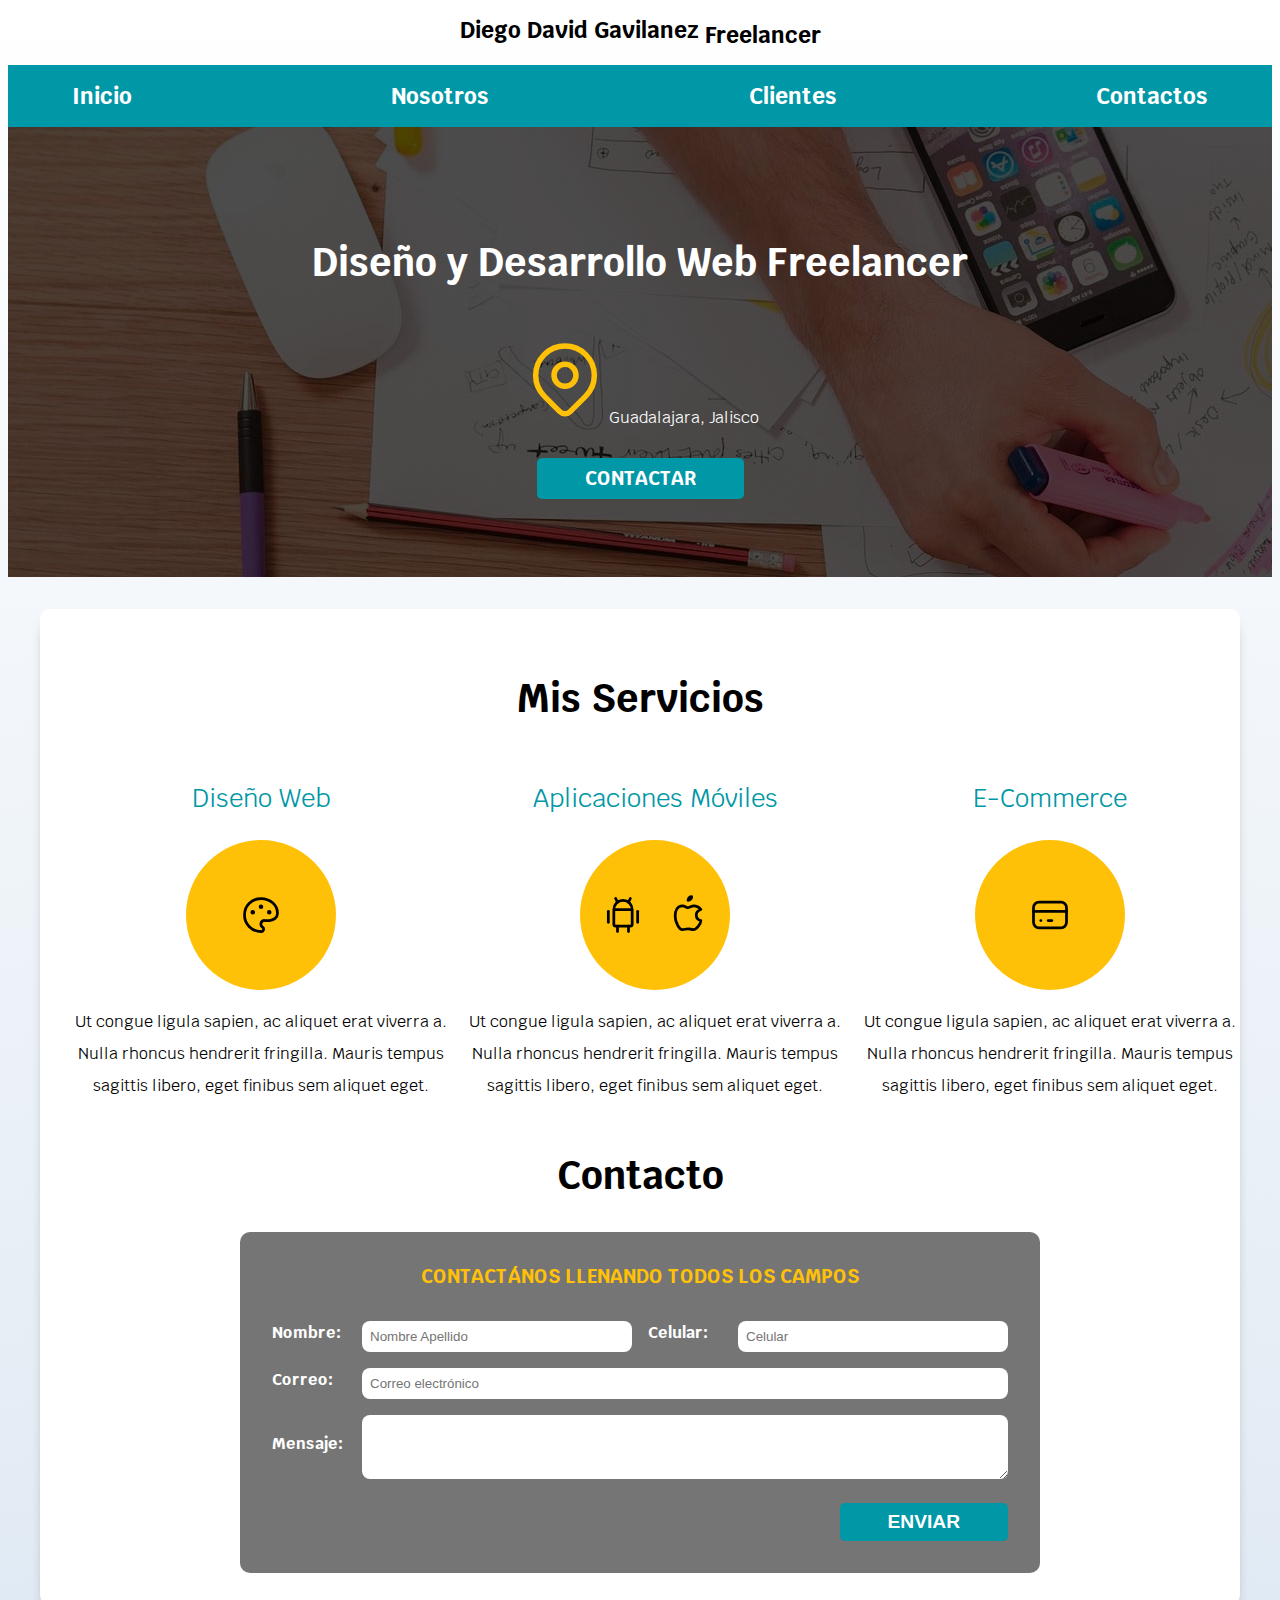
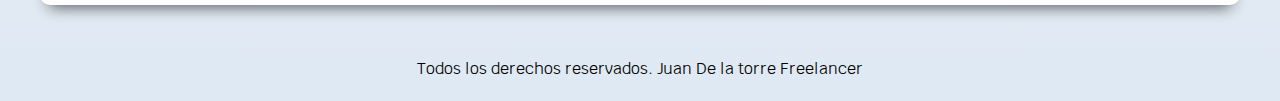
==== index.html @ 87d79a5a "Test FreeLancer" ====
<!DOCTYPE html>
<html lang="en">

<head>
    <meta charset="UTF-8">
    <meta name="viewport" content="width=device-width, initial-scale=1.0">
    <meta http-equiv="X-UA-Compatible" content="ie=edge">
    <title>Diseñador Freelancer</title>
    <link rel="stylesheet" href="https://necolas.github.io/normalize.css/8.0.0/normalize.css">
    <link href="https://fonts.googleapis.com/css?family=Krub:400,700" rel="stylesheet">
    <link rel="stylesheet" href="css/style.css">
</head>

<body>

    <header class="header">
        <h1>Diego David Gavilanez <sub><span>Freelancer</span></sub> </h1>
    </header>

    <div class=" nav-bg">
        <nav class="navegacion contenedor">
            <a href="#">Inicio</a>
            <a href="#">Nosotros</a>
            <a href="#">Clientes</a>
            <a href="#">Contactos</a>
        </nav>
    </div>


    <div class="hero">
        <div class="contenido-hero">
            <h2>Diseño y Desarrollo Web Freelancer</h2>
            <p><svg xmlns="http://www.w3.org/2000/svg" class="icon icon-tabler icon-tabler-map-pin" width="88"
                    height="88" viewBox="0 0 24 24" stroke-width="1.5" stroke="#FFC107" fill="none"
                    stroke-linecap="round" stroke-linejoin="round">
                    <path stroke="none" d="M0 0h24v24H0z" />
                    <circle cx="12" cy="11" r="3" />
                    <path d="M17.657 16.657L13.414 20.9a1.998 1.998 0 0 1 -2.827 0l-4.244-4.243a8 8 0 1 1 11.314 0z" />
                </svg>Guadalajara, Jalisco</p>

            <a class="boton" href="#contacto">Contactar</a>
        </div>
    </div>

    <div class="contenedor sombra">
        <h2>Mis Servicios</h2>
        <main class="servicios">
            <div class="servicio">
                <h3>Diseño Web</h3>
                <div class="iconos">
                    <svg xmlns="http://www.w3.org/2000/svg" class="icon icon-tabler icon-tabler-palette" width="44"
                        height="44" viewBox="0 0 24 24" stroke-width="1.5" stroke="currentColor" fill="none"
                        stroke-linecap="round" stroke-linejoin="round">
                        <path stroke="none" d="M0 0h24v24H0z" />
                        <path
                            d="M12 21a9 9 0 1 1 0 -18a9 8 0 0 1 9 8a4.5 4 0 0 1 -4.5 4h-2.5a2 2 0 0 0 -1 3.75a1.3 1.3 0 0 1 -1 2.25" />
                        <circle cx="7.5" cy="10.5" r=".5" fill="currentColor" />
                        <circle cx="12" cy="7.5" r=".5" fill="currentColor" />
                        <circle cx="16.5" cy="10.5" r=".5" fill="currentColor" />
                    </svg>
                </div>
                <p>Ut congue ligula sapien, ac aliquet erat viverra a. Nulla rhoncus hendrerit fringilla. Mauris tempus
                    sagittis libero, eget finibus sem aliquet eget.</p>
            </div>
            <div class="servicio">
                <h3>Aplicaciones Móviles</h3>
                <div class="iconos">

                    <!-- https://tablericons.com/ -->
                    <svg xmlns="http://www.w3.org/2000/svg" class="icon icon-tabler icon-tabler-brand-android"
                        width="44" height="44" viewBox="0 0 24 24" stroke-width="1.5" stroke="currentColor" fill="none"
                        stroke-linecap="round" stroke-linejoin="round">
                        <path stroke="none" d="M0 0h24v24H0z" />
                        <line x1="4" y1="10" x2="4" y2="16" />
                        <line x1="20" y1="10" x2="20" y2="16" />
                        <path d="M7 9h10v8a1 1 0 0 1 -1 1h-8a1 1 0 0 1 -1 -1v-8a5 5 0 0 1 10 0" />
                        <line x1="8" y1="3" x2="9" y2="5" />
                        <line x1="16" y1="3" x2="15" y2="5" />
                        <line x1="9" y1="18" x2="9" y2="21" />
                        <line x1="15" y1="18" x2="15" y2="21" />
                    </svg>
                    <svg xmlns="http://www.w3.org/2000/svg" class="icon icon-tabler icon-tabler-brand-apple" width="44"
                        height="44" viewBox="0 0 24 24" stroke-width="1.5" stroke="currentColor" fill="none"
                        stroke-linecap="round" stroke-linejoin="round">
                        <path stroke="none" d="M0 0h24v24H0z" />
                        <path
                            d="M9 7c-3 0-4 3-4 5.5 0 3 2 7.5 4 7.5 1.088-.046 1.679-.5 3-.5 1.312 0 1.5.5 3 .5s4-3 4-5c-.028-.01-2.472-.403-2.5-3-.019-2.17 2.416-2.954 2.5-3-1.023-1.492-2.951-1.963-3.5-2-1.433-.111-2.83 1-3.5 1-.68 0-1.9-1-3-1z" />
                        <path d="M12 4a2 2 0 0 0 2 -2a2 2 0 0 0 -2 2" />
                    </svg>
                </div>
                <p>Ut congue ligula sapien, ac aliquet erat viverra a. Nulla rhoncus hendrerit fringilla. Mauris tempus
                    sagittis libero, eget finibus sem aliquet eget.</p>
            </div>
            <div class="servicio">
                <h3>E-Commerce </h3>
                <div class="iconos">
                    <svg xmlns="http://www.w3.org/2000/svg" class="icon icon-tabler icon-tabler-credit-card" width="44"
                        height="44" viewBox="0 0 24 24" stroke-width="1.5" stroke="currentColor" fill="none"
                        stroke-linecap="round" stroke-linejoin="round">
                        <path stroke="none" d="M0 0h24v24H0z" />
                        <rect x="3" y="5" width="18" height="14" rx="3" />
                        <line x1="3" y1="10" x2="21" y2="10" />
                        <line x1="7" y1="15" x2="7.01" y2="15" />
                        <line x1="11" y1="15" x2="13" y2="15" />
                    </svg>
                </div>
                <p>Ut congue ligula sapien, ac aliquet erat viverra a. Nulla rhoncus hendrerit fringilla. Mauris tempus
                    sagittis libero, eget finibus sem aliquet eget.</p>
            </div>
        </main>

        <div id="contacto" class="contacto">
            <h2>Contacto</h2>
            <form class="formulario" action="#" method="POST">
                <legend>Contactános llenando todos los campos</legend>

                <div class="contenedor-campos">
                    <div class="campo">
                        <label>Nombre:</label>

                        <input type="text" name="nombre" placeholder="Nombre Apellido" required>
                    </div>
                    <div class="campo">
                        <label>Celular:</label>

                        <input type="tel" name="telefono" placeholder="Celular">
                    </div>
                    <div class="campo w-100">
                        <label>Correo:</label>

                        <input type="mail" name="correo" placeholder="Correo electrónico">
                    </div>
                    <div class="campo w-100">
                        <label>Mensaje:</label>

                        <textarea></textarea>
                    </div>
                </div>
                <!--.contenedor-campos-->
                <div class="enviar">
                    <input class="boton" type="submit" value="Enviar">
                </div>
            </form>
        </div>
    </div>

    <footer class="footer">
        <p>Todos los derechos reservados. Juan De la torre Freelancer</p>
    </footer>



</body>

</html>
---- css/style.css ----
:root {
    --blanco: #ffffff;
    --primario: #FFC107;
    --secundario: #0097A7;
    --gris: #757575;
    --oscuro: #212121;
}
html {
    box-sizing: border-box;
    min-height: 100%;
    scroll-snap-type: y mandatory;
}
*, *:before, *:after {
    box-sizing: inherit;
}
p {
    line-height: 2;
}
body {
    font-family: 'Krub', sans-serif;
    background-image: linear-gradient(to top, #dfe9f3 0%, white 100%);
    min-height: 100%;
    
}
h1 {
    font-size: 1.4rem;
}
h1 span {
    font-size: 1.4rem;
}
h1, h2, h3 {
    text-align: center;
}
h2 {
    font-size: 2.4rem;
}
h3 {
    color: var(--secundario);
    font-weight: 400;
    font-size: 1.6rem;
}
.contenedor {
    margin: 0 auto;
    max-width: 1200px;
}
.sombra {
    padding: 2rem;
    margin-bottom: 3rem;
    background-color: rgba(255, 255, 255, 1);
    border-radius: 10px;
    -webkit-box-shadow: 0px 11px 15px -9px rgba(0,0,0,0.63);
    -moz-box-shadow: 0px 11px 15px -9px rgba(0,0,0,0.63);
    box-shadow: 0px 11px 15px -9px rgba(0,0,0,0.63);
}
.nav-bg {
    background-color: var(--secundario);
}
.navegacion {
    scroll-snap-align: center;
    scroll-snap-stop: always;
    display: flex;
    flex-direction: column;
    align-items: center;
}
@media (min-width:768px) {
    .navegacion {
        flex-direction: row;
        justify-content: space-between;
    }
}
.navegacion a{
    padding: 1rem 2rem;
    color: var(--blanco);
    text-decoration: none;
    font-size: 1.4rem;
    font-weight: 700;
}
.navegacion a:hover {
    background-color: var(--primario);
    color: var(--oscuro);
}
.navegacion a:last-of-type {
    margin-bottom:0;
}
@media (min-width:768px) {
    .navegacion a{
        margin-bottom: 0;
    }
}
.hero {
    height: 450px;
    background-image: url(../img/hero.jpg);
    margin-bottom: 2rem;
    position: relative;
}
.contenido-hero {
    background-color: rgb(0 0 0 / 70%); /** Otra opción **/
    background-color: rgba(0, 0, 0, .7);
    position: absolute;
    width: 100%;
    height: 100%;
    display: flex;
    flex-direction: column;
   align-items: center;
   justify-content: center;
}

.contenido-hero h2, 
.contenido-hero p {
    color: var(--blanco);
}
.boton {
    background-color: var(--secundario);
    color: var(--blanco);
    margin-top: .5rem;
    padding: .5rem 3rem;
    border-radius: 5px;
    font-weight: 700;
    text-decoration: none;
    text-transform: uppercase;
    font-size: 1.2rem;
    border:none;
}
.boton:hover{
    cursor: pointer;
}
.servicios {
    scroll-snap-align: center;
    scroll-snap-stop: always;
}
@media (min-width:768px) {
    .servicios {
        display: grid;
        grid-template-columns: 33.3% 33.3% 33.3%;
        column-gap: 1rem;
    }
}
.servicio {
    text-align:center;
}
.servicio {
    display: flex;
    flex-direction: column;
    align-items: center;
}


.iconos {
    display: flex;
    height: 150px;
    width: 150px;
    justify-content: space-evenly;
    align-items: center;
    background-color: var(--primario);
    border-radius: 50%;
}
.iconos i {
    font-size: 2rem;
    color: var(--oscuro);
}


.formulario {
    background-color: var(--gris);
    padding: 2rem;
    border-radius: 10px;
    scroll-snap-align: center;
    scroll-snap-stop: always;
}
.formulario legend {
    text-align: center;
    font-size: 1.2rem;
    color: var(--primario);
    margin-bottom: 2rem;
    display: block;
    text-transform: uppercase;
    font-weight: 700;
}
@media (min-width:768px) {
    .formulario {
        max-width: 800px;
        margin: 0 auto;
    }
}
.contenedor-campos {
    display: flex;
    justify-content: space-between;
    flex-wrap: wrap;
}

.campo {
    margin-bottom: 1rem;
    width: 100%;
}
@media (min-width:480px) {
    .campo {
        display: flex;
        align-items: center;
    }
}
@media (min-width: 768px) {
    .campo{
        flex: 0 0 calc(50% - .5rem)
    }
}
.campo label {
    color: var(--blanco);
    font-weight: 700;
    margin-bottom: .5rem;
    display: block;
}
@media (min-width:480px) {
    .campo label {
        flex: 0 0 90px;
    }
}
.campo input[type="text"],
.campo input[type="tel"],
.campo input[type="mail"],
.campo textarea {
    width: 100%;
    padding: .5rem;
    border: none;
    border-radius: .5rem;
}
@media (min-width: 768px) {
    :is(.campo) :is( 
        input[type="text"], 
        input[type="text"],  
        input[type="tel"],  
        input[type="mail"] , 
        textarea ) {
        flex: 1;
    }
}

.w-100{
    flex: 0 0 100%;
}
.campo textarea {
    height: 4rem;
}

.enviar {
    display: flex;
    justify-content: flex-end;
}

.footer {
    text-align: center;
}
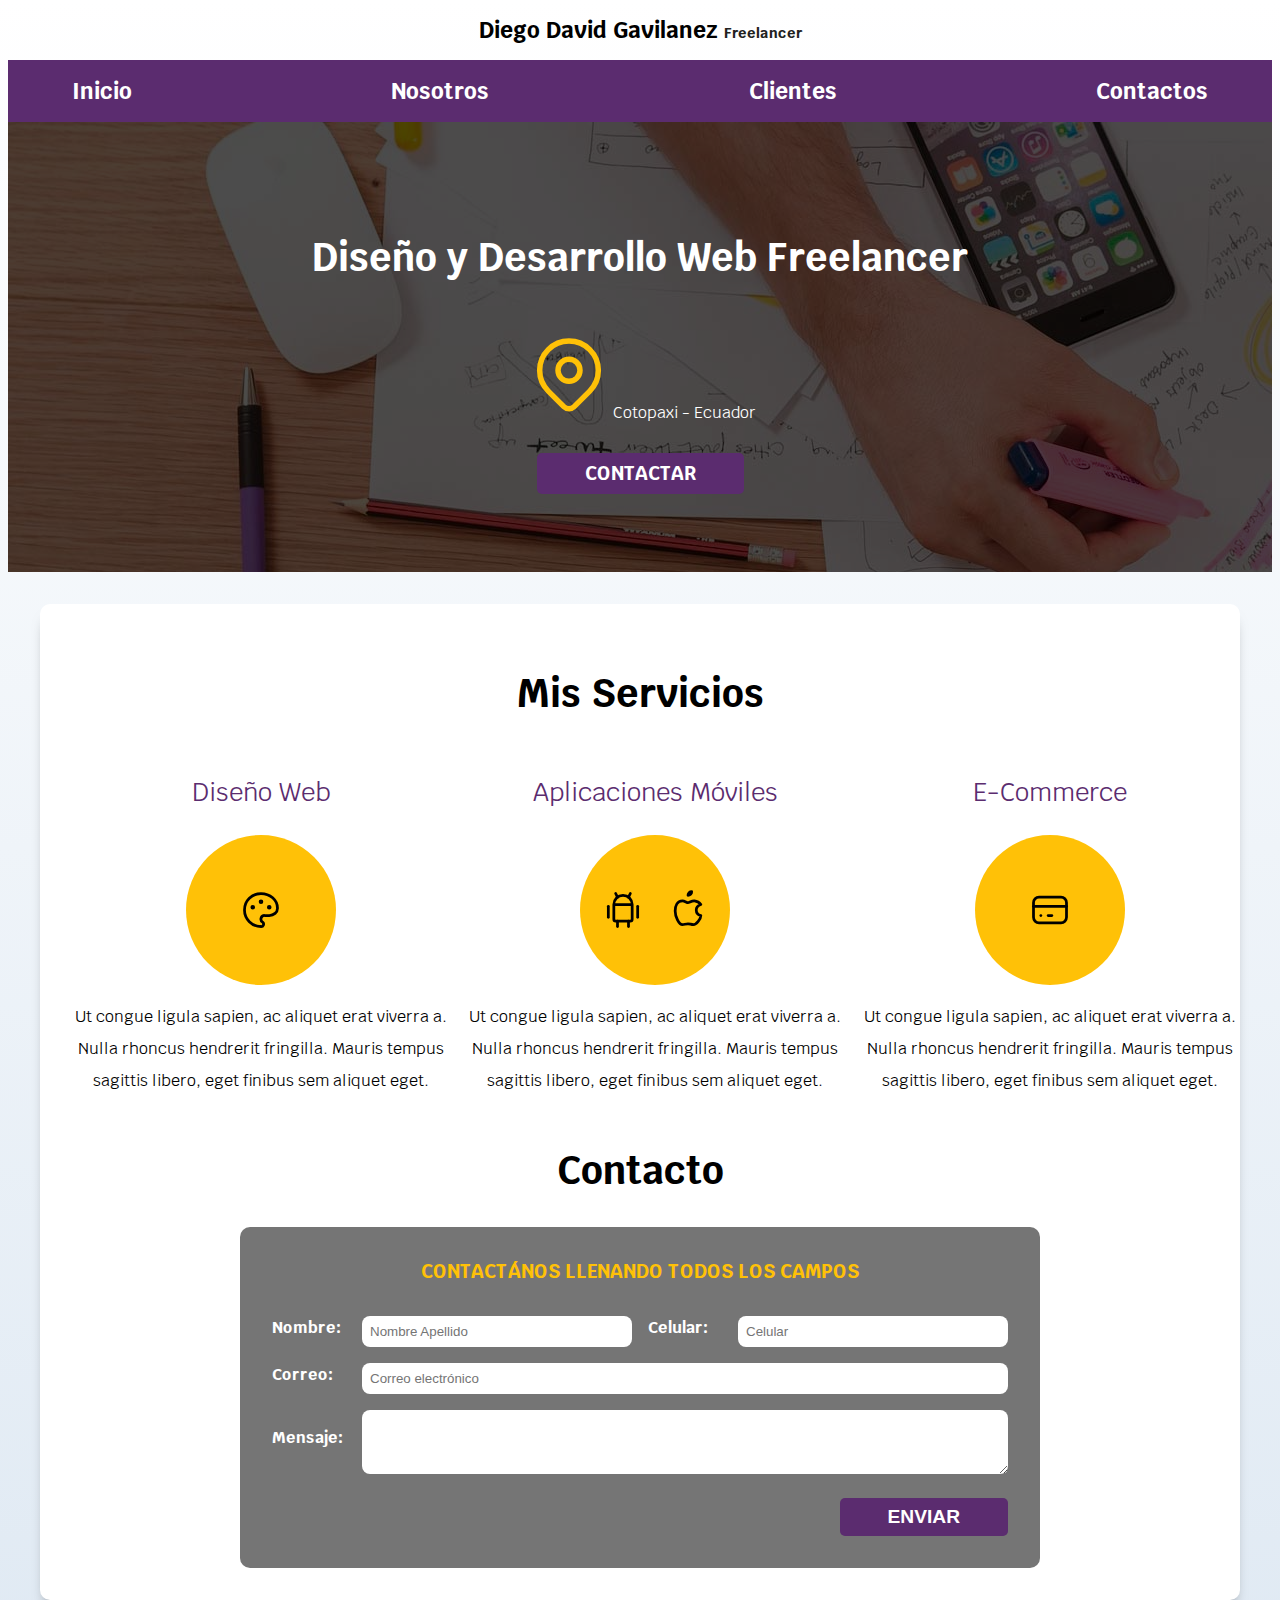
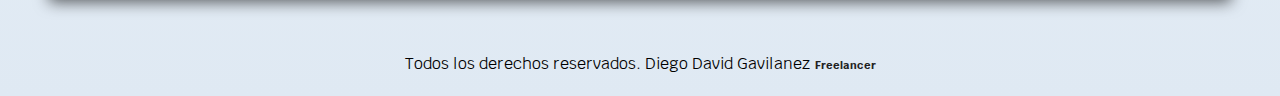
==== commit 017a562e: "PROYECTO1 / Frelancer terminado" ====
--- a/index.html
+++ b/index.html
@@ -14,10 +14,10 @@
 <body>
 
     <header class="header">
-        <h1>Diego David Gavilanez <sub><span>Freelancer</span></sub> </h1>
+        <h1>Diego David Gavilanez <span>Freelancer</span> </h1>
     </header>
 
-    <div class=" nav-bg">
+    <div class="nav-bg">
         <nav class="navegacion contenedor">
             <a href="#">Inicio</a>
             <a href="#">Nosotros</a>
@@ -36,7 +36,7 @@
                     <path stroke="none" d="M0 0h24v24H0z" />
                     <circle cx="12" cy="11" r="3" />
                     <path d="M17.657 16.657L13.414 20.9a1.998 1.998 0 0 1 -2.827 0l-4.244-4.243a8 8 0 1 1 11.314 0z" />
-                </svg>Guadalajara, Jalisco</p>
+                </svg>Cotopaxi - Ecuador</p>
 
             <a class="boton" href="#contacto">Contactar</a>
         </div>
@@ -145,7 +145,7 @@
     </div>
 
     <footer class="footer">
-        <p>Todos los derechos reservados. Juan De la torre Freelancer</p>
+        <p>Todos los derechos reservados. Diego David Gavilanez <span>Freelancer</span> </p>
     </footer>
 
 
--- a/css/style.css
+++ b/css/style.css
@@ -1,18 +1,35 @@
-:root {
+/* 1-INICIO 
+ASI DECLARAMOS VARIABLES, PUEDE SER PARA COLORES O PARA FONT-SIZE COMO QUERAMOS */
+:root {  
     --blanco: #ffffff;
     --primario: #FFC107;
-    --secundario: #0097A7;
+    --secundario: #5B2C6F ;
     --gris: #757575;
     --oscuro: #212121;
 }
+/*1-FIN*/
+
+
+
 html {
     box-sizing: border-box;
     min-height: 100%;
     scroll-snap-type: y mandatory;
 }
+
+/* 2-INICIO
+ESTO NOS PERMITE TRABAJAR CON EL ANCHO ESTABLECIDO 
+ES DECIR, SI PONEMOS 400px de with PERO TENEMOS 
+10px de padding SUMA AL FINAL: 420px de with 
+CON ESTAS DOS LINEAS DE CODIGO HACEMOS QUE LOS 400px
+ORIGINALES SE MANTENGAN AUQNUE TENGAMOS padding o margin :) */
 *, *:before, *:after {
     box-sizing: inherit;
 }
+/*2-FIN*/
+
+
+
 p {
     line-height: 2;
 }
@@ -26,7 +43,8 @@
     font-size: 1.4rem;
 }
 h1 span {
-    font-size: 1.4rem;
+    font-size: 0.9rem;
+    color: var(--oscuro);
 }
 h1, h2, h3 {
     text-align: center;
@@ -54,13 +72,14 @@
 }
 .nav-bg {
     background-color: var(--secundario);
+  
 }
 .navegacion {
     scroll-snap-align: center;
     scroll-snap-stop: always;
     display: flex;
     flex-direction: column;
-    align-items: center;
+    
 }
 @media (min-width:768px) {
     .navegacion {
@@ -74,6 +93,9 @@
     text-decoration: none;
     font-size: 1.4rem;
     font-weight: 700;
+    text-align: center;     /*Esta línea sirve para que el color amarillo
+                              del hoover seleccionem todo y no solo  la palabra*/
+    
 }
 .navegacion a:hover {
     background-color: var(--primario);
@@ -85,6 +107,7 @@
 @media (min-width:768px) {
     .navegacion a{
         margin-bottom: 0;
+        
     }
 }
 .hero {
@@ -248,5 +271,13 @@
 
 .footer {
     text-align: center;
-}
-
+    scroll-snap-align: center;
+    scroll-snap-stop: always;
+}
+
+p span {
+    font-size: 0.7rem;
+    color: var(--oscuro);
+    font-weight: bold;
+}
+
